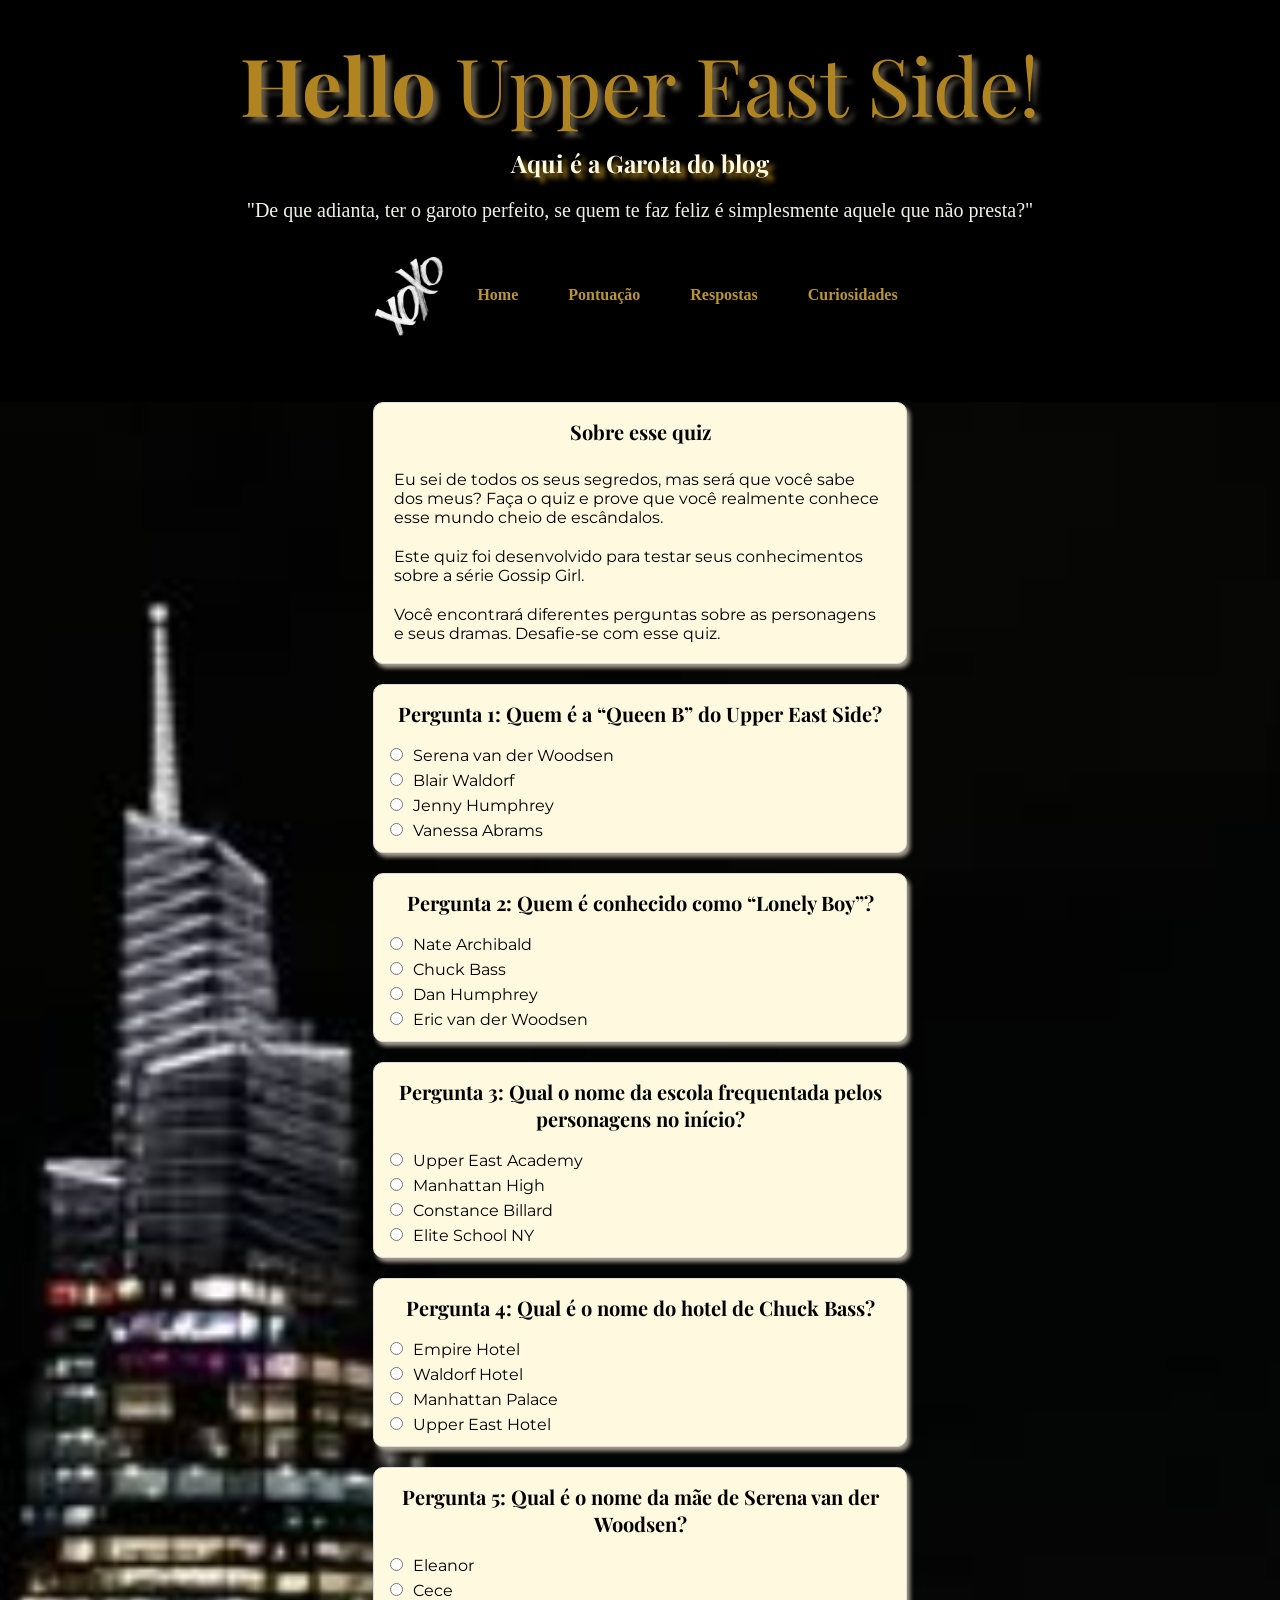
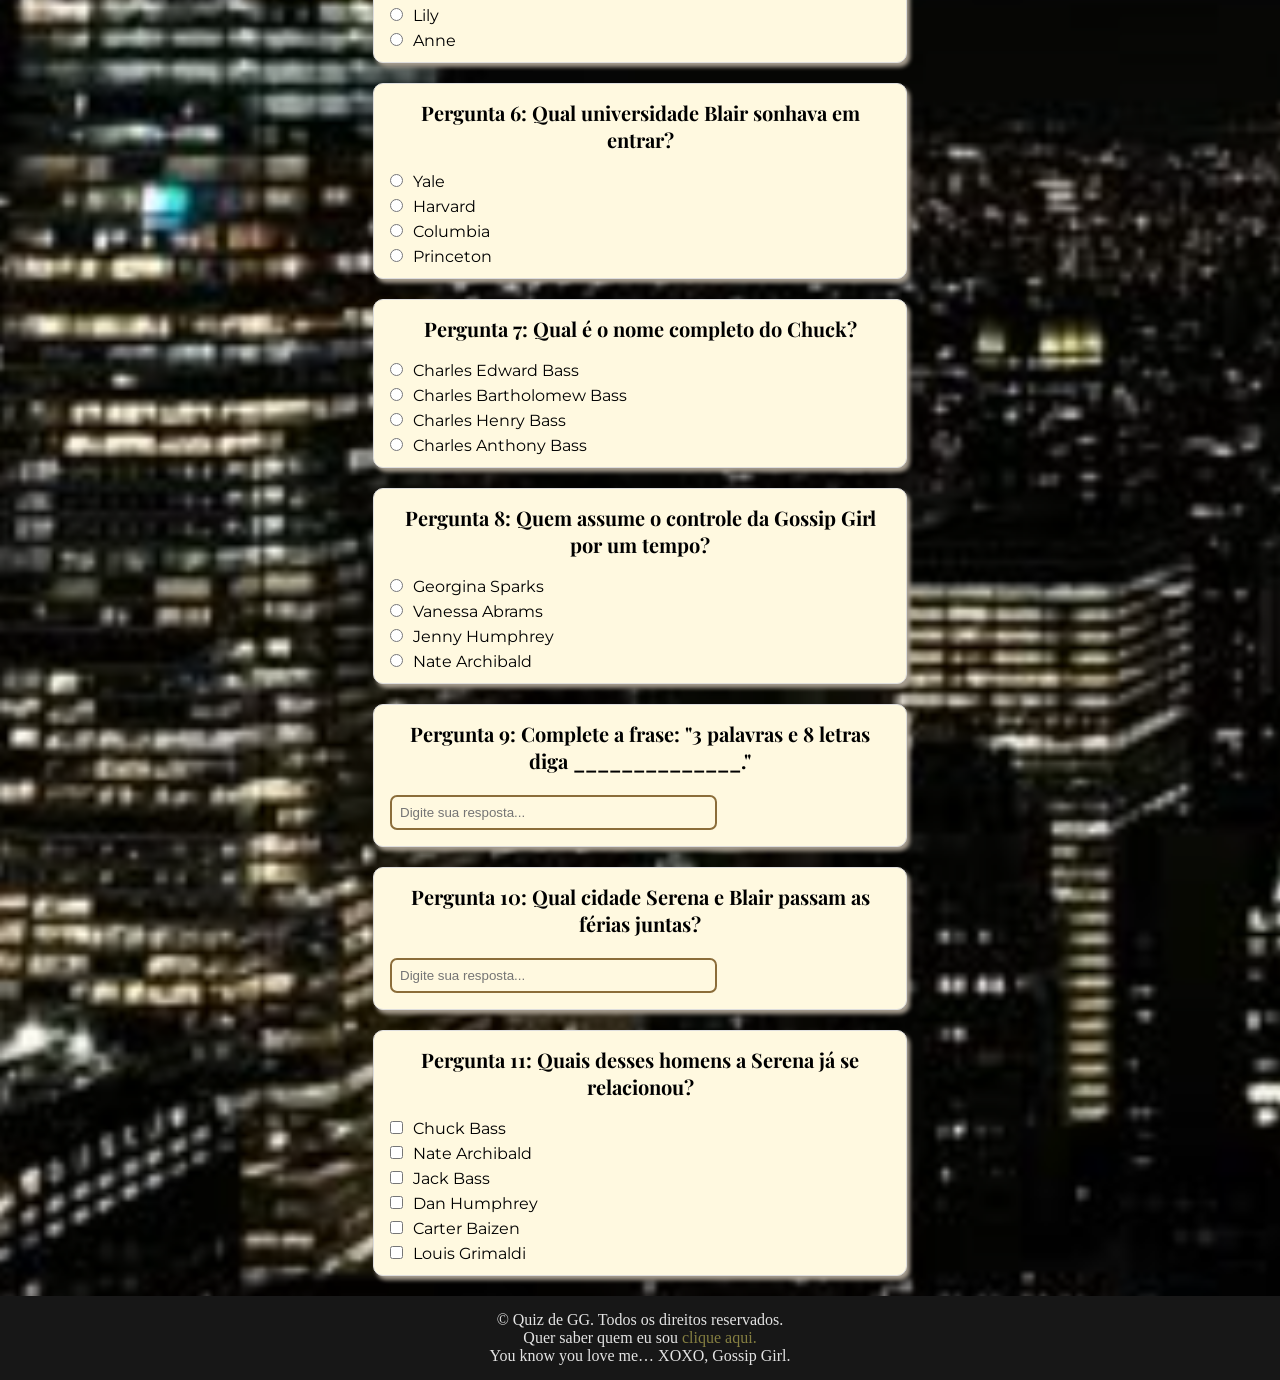
==== index.html @ f311fe55 "processo avaliativo" ====
<!DOCTYPE html>
<html lang="pt-br">

<head>
    <meta charset="UTF-8">
    <meta name="viewport" content="width=device-width, initial-scale=1.0">
    <title>Quiz Gossip Girl</title>
    <link rel="shortcut icon" href="img/favicon.ico">
    <link rel="stylesheet" href="./styles/style.css">
</head>
<body>
    <header>
        <h1><strong>Hello </strong>Upper East Side!</h1>
        <h2 class="sub">Aqui é a Garota do blog</h2>
        <p class="subtitulo-header">"De que adianta, ter o garoto perfeito, se quem te faz feliz é simplesmente aquele que não presta?"</p>
        <div class="cabecalho-menu">
            <img src="img/xoxo.png" alt="imagem gossip girl" class="cabecalho-menu-img">
            <nav class="menu">
                <a href="styles/style.css">Home</a>
                <a href="pontuacao.html">Pontuação</a>
                <a href="respostas.html">Respostas</a>
                <a href="curiosidades.html">Curiosidades</a>
            </nav>
        </div>
    </header>
    <main>
        <section class="principal-secoes">
            <h2 class="subtitulo">Sobre esse quiz</h2>
            <p>Eu sei de todos os seus segredos, mas será que você sabe dos meus? Faça o quiz e prove que você realmente
                conhece esse mundo cheio de escândalos.</p>
            <p>Este quiz foi desenvolvido para testar seus conhecimentos sobre a série Gossip Girl.</p>
            <p>Você encontrará diferentes perguntas sobre as personagens e seus dramas. Desafie-se com esse quiz.</p>
        </section>
        <section class="principal-secoes">
            <h2 class="subtitulo">Pergunta 1: Quem é a “Queen B” do Upper East Side?</h2>
            <form>
                <input type="radio" name="pergunta1" id="p1a">
                <label for="p1a">Serena van der Woodsen</label><br>

                <input type="radio" name="pergunta1" id="p2b">
                <label for="p2b">Blair Waldorf</label><br>

                <input type="radio" name="pergunta1" id="p3c">
                <label for="p3c">Jenny Humphrey</label><br>

                <input type="radio" name="pergunta1" id="p4d">
                <label for="p4d">Vanessa Abrams</label>
            </form>
        </section>
        <section class="principal-secoes">
            <h2 class="subtitulo">Pergunta 2: Quem é conhecido como “Lonely Boy”?</h2>
            <form>
                <input type="radio" name="pergunta2" id="p1a">
                <label for="p1a">Nate Archibald</label><br>

                <input type="radio" name="pergunta2" id="p2b">
                <label for="p2b">Chuck Bass</label><br>

                <input type="radio" name="pergunta2" id="p3c">
                <label for="p3c">Dan Humphrey</label><br>

                <input type="radio" name="pergunta2" id="p4d">
                <label for="p4d">Eric van der Woodsen</label>
            </form>
        </section>
        <section class="principal-secoes">
            <h2 class="subtitulo">Pergunta 3: Qual o nome da escola frequentada pelos personagens no início?</h2>
            <form>
                <input type="radio" name="pergunta3" id="p1a">
                <label for="p1a">Upper East Academy</label><br>

                <input type="radio" name="pergunta3" id="p2b">
                <label for="p2b">Manhattan High</label><br>

                <input type="radio" name="pergunta3" id="p3c">
                <label for="p3c">Constance Billard</label><br>

                <input type="radio" name="pergunta3" id="p4d">
                <label for="p4d">Elite School NY</label>
            </form>
        </section>
        <section class="principal-secoes">
            <h2 class="subtitulo">Pergunta 4: Qual é o nome do hotel de Chuck Bass?</h2>
            <form>
                <input type="radio" name="pergunta4" id="p1a">
                <label for="p1a">Empire Hotel</label><br>

                <input type="radio" name="pergunta4" id="p2b">
                <label for="p2b">Waldorf Hotel</label><br>

                <input type="radio" name="pergunta4" id="p3c">
                <label for="p3c">Manhattan Palace</label><br>

                <input type="radio" name="pergunta4" id="p4d">
                <label for="p4d">Upper East Hotel</label>
            </form>
        </section>
        <section class="principal-secoes">
            <h2 class="subtitulo">Pergunta 5: Qual é o nome da mãe de Serena van der Woodsen?</h2>
            <form>
                <input type="radio" name="pergunta5" id="p1a">
                <label for="p1a">Eleanor</label><br>

                <input type="radio" name="pergunta5" id="p2b">
                <label for="p2b">Cece</label><br>

                <input type="radio" name="pergunta5" id="p3c">
                <label for="p3c">Lily</label><br>

                <input type="radio" name="pergunta5" id="p4d">
                <label for="p4d">Anne</label>
            </form>
        </section>
        <section class="principal-secoes">
            <h2 class="subtitulo">Pergunta 6: Qual universidade Blair sonhava em entrar?</h2>
            <form>
                <input type="radio" name="pergunta6" id="p1a">
                <label for="p1a">Yale</label><br>

                <input type="radio" name="pergunta6" id="p2b">
                <label for="p2b">Harvard</label><br>

                <input type="radio" name="pergunta6" id="p3c">
                <label for="p3c">Columbia</label><br>

                <input type="radio" name="pergunta6" id="p4d">
                <label for="p4d">Princeton</label>
            </form>
        </section>
        <section class="principal-secoes">
            <h2 class="subtitulo">Pergunta 7: Qual é o nome completo do Chuck?</h2>
            <form>
                <input type="radio" name="pergunta7" id="p1a">
                <label for="p1a">Charles Edward Bass</label><br>

                <input type="radio" name="pergunta7" id="p2b">
                <label for="p2b">Charles Bartholomew Bass</label><br>

                <input type="radio" name="pergunta7" id="p3c">
                <label for="p3c">Charles Henry Bass</label><br>

                <input type="radio" name="pergunta7" id="p4d">
                <label for="p4d">Charles Anthony Bass</label>
            </form>
        </section>
        <section class="principal-secoes">
            <h2 class="subtitulo">Pergunta 8: Quem assume o controle da Gossip Girl por um tempo?</h2>
            <form>
                <input type="radio" name="pergunta7" id="p1a">
                <label for="p1a">Georgina Sparks</label><br>

                <input type="radio" name="pergunta7" id="p2b">
                <label for="p2b">Vanessa Abrams</label><br>

                <input type="radio" name="pergunta7" id="p3c">
                <label for="p3c">Jenny Humphrey</label><br>

                <input type="radio" name="pergunta7" id="p4d">
                <label for="p4d">Nate Archibald</label>
            </form>
        </section>
        <section class="principal-secoes">
            <h2 class="subtitulo">Pergunta 9: Complete a frase: "3 palavras e 8 letras diga ______________."</h2>
            <form>
                <input type="text" name="pergunta2" id="p2" placeholder="Digite sua resposta...">
            </form>
        </section>
        <section class="principal-secoes">
            <h2 class="subtitulo">Pergunta 10: Qual cidade Serena e Blair passam as férias juntas?</h2>
            <form>
                <input type="text" name="pergunta2" id="p2" placeholder="Digite sua resposta...">
            </form>
        </section>
        <section class="principal-secoes">
            <h2 class="subtitulo">Pergunta 11: Quais desses homens a Serena já se relacionou?</h2>
            <form>
                <input type="checkbox" name="pergunta5" id="p5a" value="Chuck Bass">
                <label for="p5a">Chuck Bass</label><br>

                <input type="checkbox" name="pergunta5" id="p5b" value="Nate Archibald">
                <label for="p5b">Nate Archibald</label><br>

                <input type="checkbox" name="pergunta5" id="p5c" value="Jack Bass">
                <label for="p5c">Jack Bass</label><br>

                <input type="checkbox" name="pergunta5" id="p5d" value="Dan Humphrey">
                <label for="p5d">Dan Humphrey</label><br>

                <input type="checkbox" name="pergunta5" id="p5e" value="Carter Baizen">
                <label for="p5e">Carter Baizen</label><br>

                <input type="checkbox" name="pergunta5" id="p5f" value="Louis Grimaldi">
                <label for="p5f">Louis Grimaldi</label>

            </form>
        </section>
    </main>
    <footer>
        <footer class="rodape">
            <p>
                &copy Quiz de GG. Todos os direitos reservados.
            </p>
            <p>
                Quer saber quem eu sou <a href="https://mariagarnica1709.github.io/portifolio/" class="footer-link"
                    target="_blank">clique aqui.</a><br>
            </p>
            <p>You know you love me… XOXO, Gossip Girl.</p>
        </footer>
    </footer>
</body>
</html>
---- styles/style.css ----
@import url('https://fonts.googleapis.com/css2?family=Montserrat:ital,wght@0,100..900;1,100..900&family=Playfair+Display:ital,wght@0,400..900;1,400..900&display=swap');
@import url('https://fonts.googleapis.com/css2?family=Libre+Baskerville:ital,wght@0,400..700;1,400..700&family=Montserrat:ital,wght@0,100..900;1,100..900&family=Playfair+Display:ital,wght@0,400..900;1,400..900&display=swap');
@import url('https://fonts.googleapis.com/css2?family=Libre+Baskerville:ital,wght@0,400..700;1,400..700&family=Montserrat:ital,wght@0,100..900;1,100..900&family=Playfair+Display:ital,wght@0,400..900;1,400..900&display=swap');
@import url('https://fonts.cdnfonts.com/css/henri-didot');

*{
    margin: 0;
    padding: 0;
}

body{
    background-color: #000;
    color: rgb(0, 0, 0);
    display: flex;
    flex-direction: column;
}

header{
    /* background-color: rgb(245, 244, 240); */
    border-radius: 10px;
    /* margin: 15px;
    padding: 5px; */
    width: 70%;
    margin: auto;
}

h1{
    font-family: "Playfair Display", serif;
    font-size: 80px;
    color: #b08521;
    font-weight: 200;
    text-align: center;
    margin-top: 30px;
    text-shadow: 5px 5px 5px #635b4b;
}

.sub{
    color: rgb(255, 249, 224);
    text-align: center;
    font-family: "Playfair Display", serif;
    margin: 10px 0 20px;
    text-shadow: 5px 5px 5px #b08521;
}

.subtitulo-header{
    color: rgb(242, 242, 228);
    font-size: 20px;
    text-align: center;
}

.subtitulo{
    font-size: 20px;
    text-align: center;
    padding: 5px;
    font-family: "Playfair Display", serif;
    
}

.principal-secoes p{
    padding: 10px;
}

img{
    width: 80px;
}

.cabecalho-menu{
    display: flex;
    align-items: center;
    justify-content:center;
    /* margin-top: 20px;
    padding: 20px 500px 20px; */
    margin: 25px;
    margin-bottom: 60px;
}


.menu{
    display: flex;
    gap: 10px;
}

.principal-secoes{
    background-color: rgb(255, 249, 224);
    width: 40%;
    margin: auto;
    /* margin: 20px;
    padding: 15px; */
    border-radius: 10px;
    margin-bottom: 20px;
    border: 1px solid #ddd;
    box-shadow: 3px 4px 4px rgb(168, 159, 145);
    padding: 10px;
}

main{
    font-family: "Montserrat", sans-serif;
    background-color: #000;
    background: url('/img/fotofundo.png');
    background-repeat: no-repeat;
    background-size: cover;
}

h2{
    margin-bottom: 10px;
}

.cabecalho-menu-img{
    width: 95px;
    height: auto;
}

.menu a{
    padding: 20px;
    text-decoration: none;
    color: #b89437;
    font-weight: bold;
}

.menu a:hover{
    background-color: rgb(214, 205, 171);
    color: rgb(109, 94, 30);
    border-radius: 20px;
}

input{
    margin: 6px;
}

.rodape{
    background-color: rgb(23, 23, 23);
    text-align: center;
    color: rgb(227, 227, 227);
    padding: 15px;
    flex-shrink: 0;
    bottom: 0;
}

.footer-link{
    color:  rgb(133, 127, 65) ;
    text-decoration: none;

}

.footer-link:hover{
    text-decoration: underline;
}
 
input[type="radio"], input[type="checkbox"]{
    accent-color: rgb(1, 1, 1);
}

input[type="text"]{
    width: 60%;
    padding: 8px;
    border: solid 2px rgb(139, 109, 58);
    border-radius: 7px;
    outline: none;
    background-color: transparent;
}
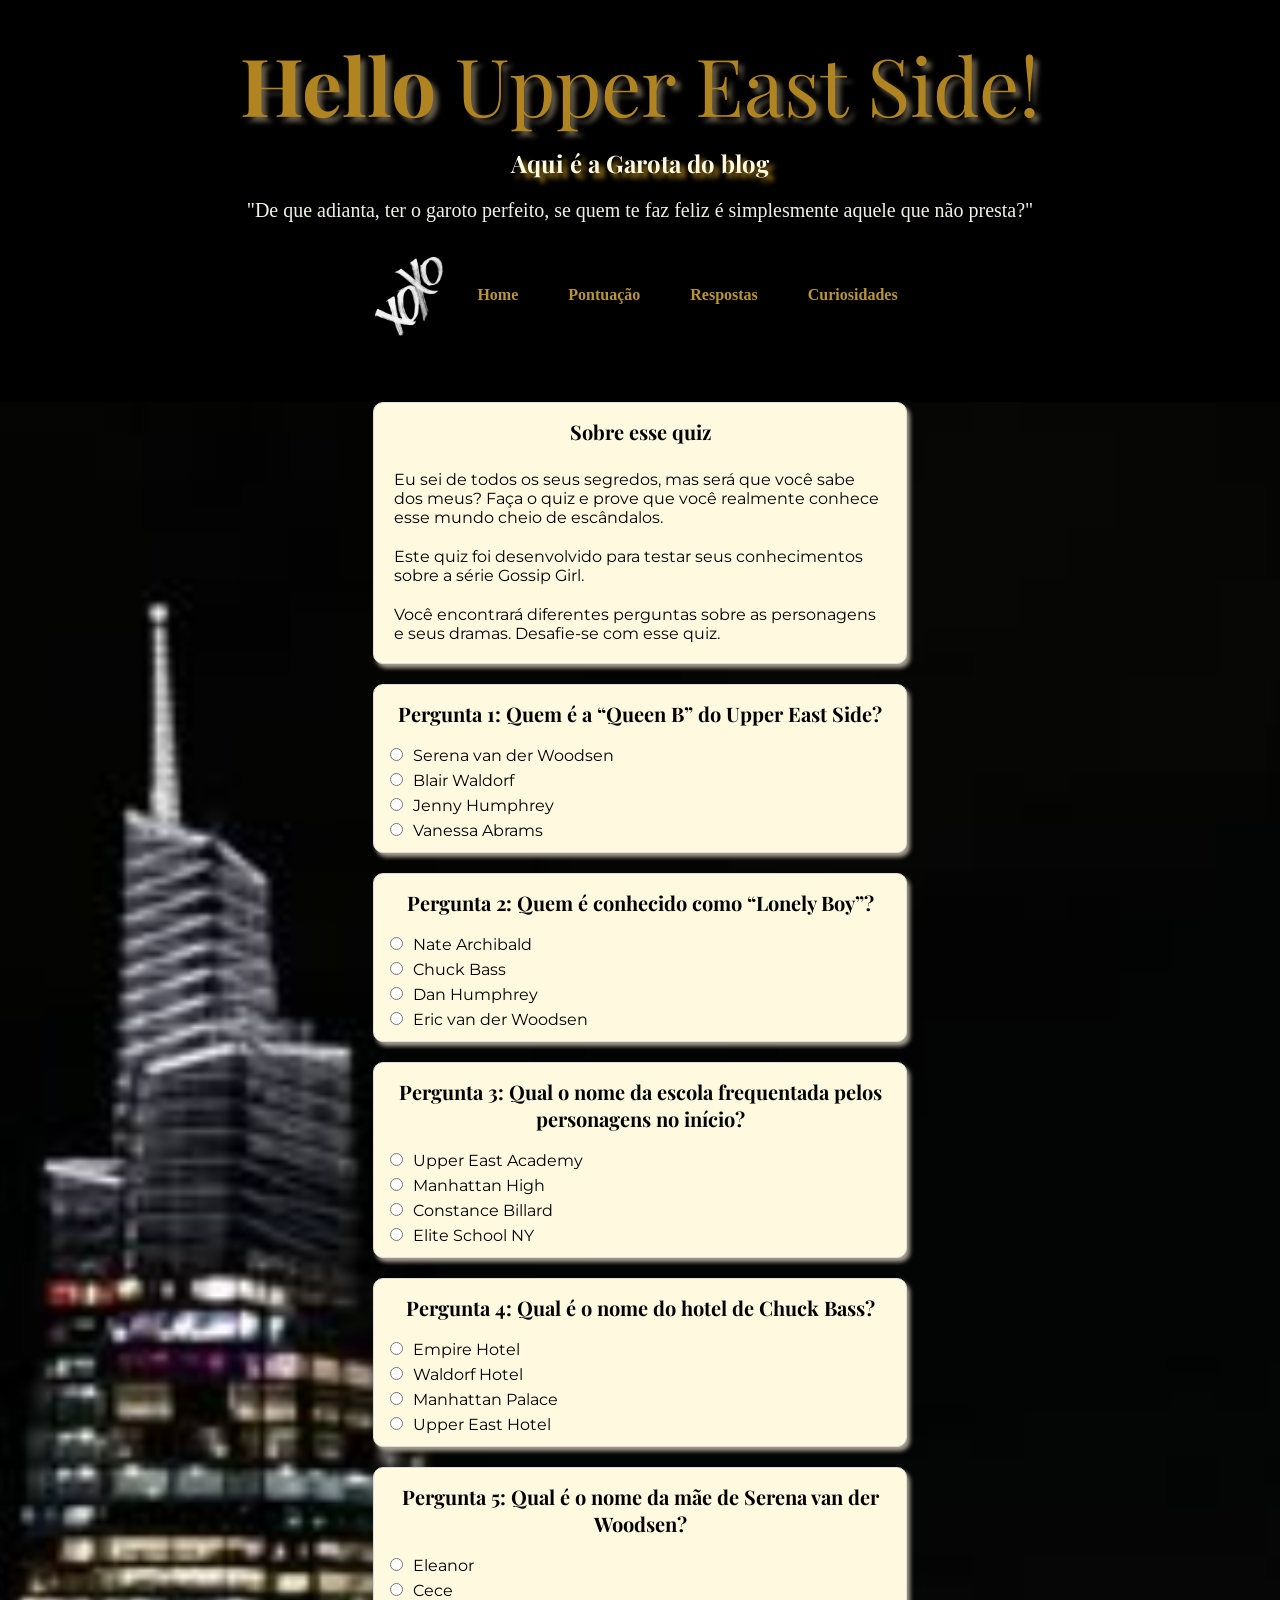
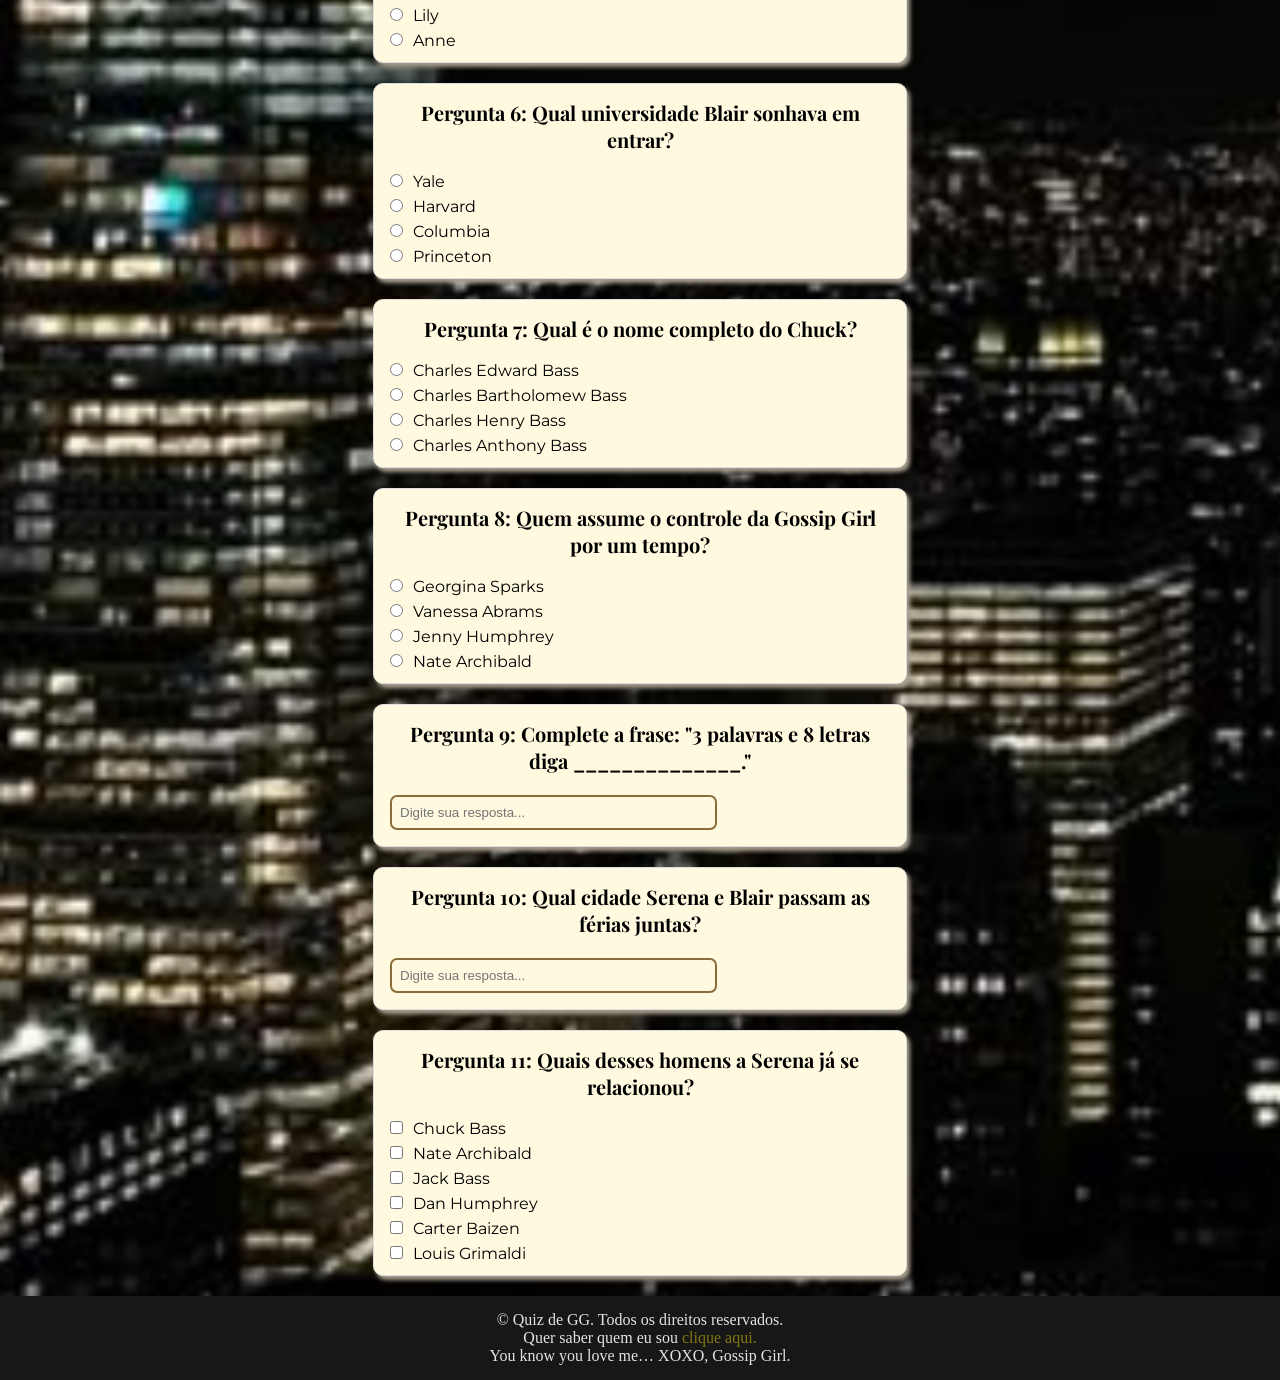
==== commit 717dfcf1: "correção das imagens e caminhos css" ====
--- a/index.html
+++ b/index.html
@@ -16,14 +16,14 @@
         <div class="cabecalho-menu">
             <img src="img/xoxo.png" alt="imagem gossip girl" class="cabecalho-menu-img">
             <nav class="menu">
-                <a href="styles/style.css">Home</a>
+                <a href="index.html">Home</a>
                 <a href="pontuacao.html">Pontuação</a>
                 <a href="respostas.html">Respostas</a>
                 <a href="curiosidades.html">Curiosidades</a>
             </nav>
         </div>
     </header>
-    <main>
+    <main class="principal">
         <section class="principal-secoes">
             <h2 class="subtitulo">Sobre esse quiz</h2>
             <p>Eu sei de todos os seus segredos, mas será que você sabe dos meus? Faça o quiz e prove que você realmente
--- a/styles/style.css
+++ b/styles/style.css
@@ -93,10 +93,10 @@
     padding: 10px;
 }
 
-main{
+.principal{
     font-family: "Montserrat", sans-serif;
     background-color: #000;
-    background: url('/img/fotofundo.png');
+    background: url('../img/fotofundo.png');
     background-repeat: no-repeat;
     background-size: cover;
 }
@@ -137,7 +137,7 @@
 }
 
 .footer-link{
-    color:  rgb(133, 127, 65) ;
+    color:  rgb(129, 120, 18) ;
     text-decoration: none;
 
 }
